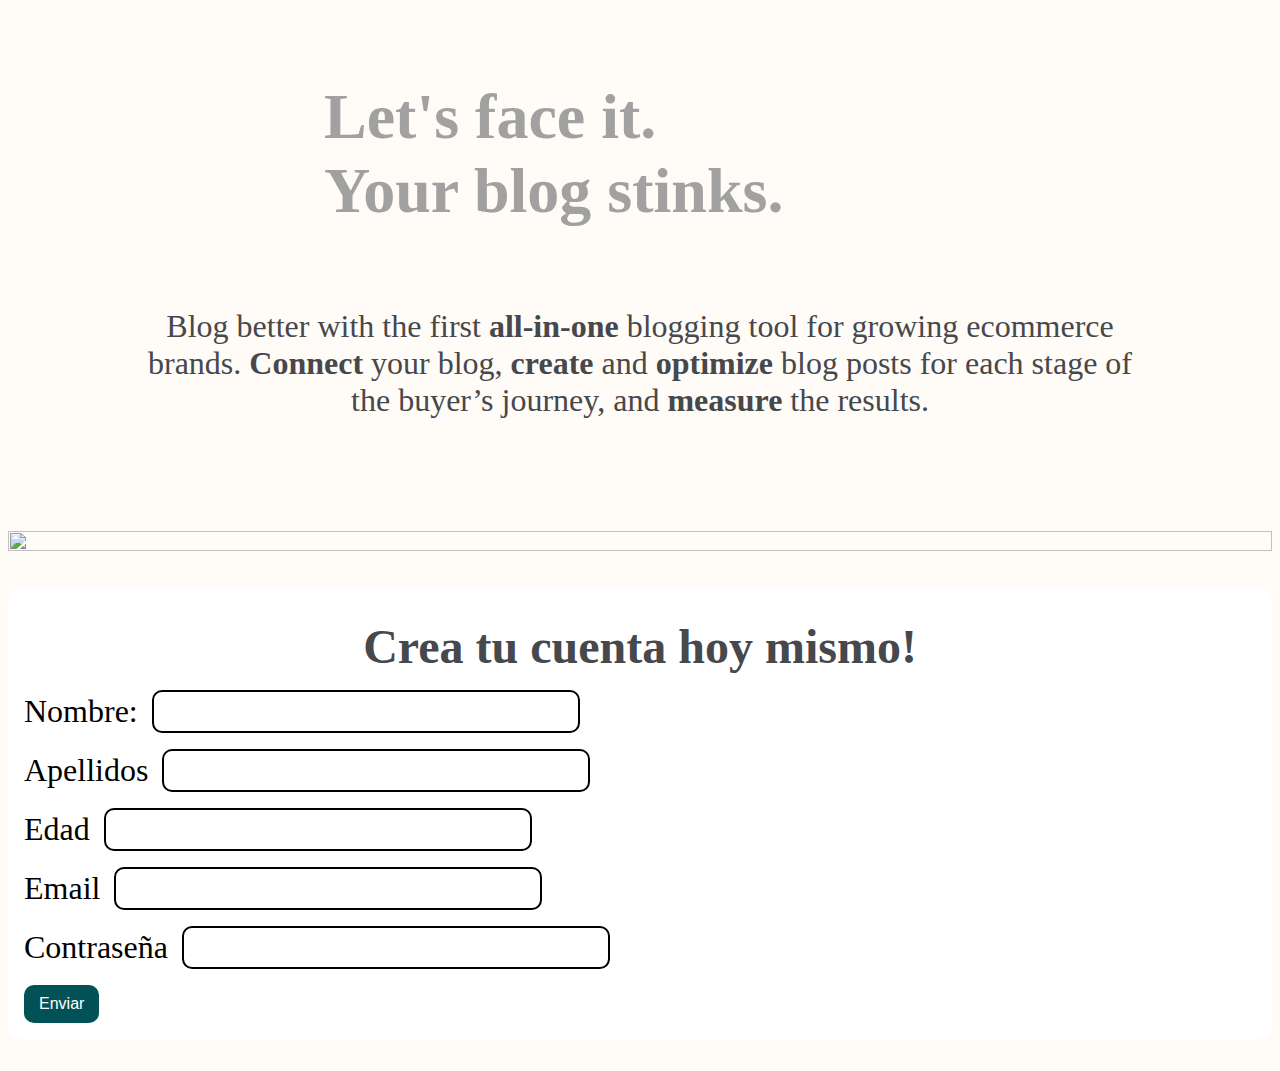
==== index.html @ 90845365 "Home page created" ====
<!DOCTYPE html>
<html lang="en">

<head>
    <meta charset="UTF-8">
    <meta name="viewport" content="width=device-width, initial-scale=1.0">
    <title>Matcha </title>
    <link rel="stylesheet" href="./styles.css">
</head>

<body>

    <h1 class="title">Let's face it. <br> Your blog stinks.</h1>
    <p class="description">
        Blog better with the first <span>all-in-one</span> blogging tool for growing ecommerce brands.
        <span>Connect</span> your
        blog, <span>create</span> and
        <span>optimize</span> blog posts for each stage of the buyer’s journey, and <span>measure</span> the results.
    </p>

    <img
        src="https://s3.amazonaws.com/gv2016wp/wp-content/uploads/20150624200319/150624-The_Current_state_of_blogging_1200x628-01.png" />


    <form method="POST">

        <h1 class="title">Crea tu cuenta hoy mismo!</h1>

        <div class="group">
            <label for="">Nombre:</label>
            <input type="text">
        </div>

        <div class="group">
            <label for="">Apellidos</label>
            <input type="text">
        </div>

        <div class="group">
            <label for="">Edad</label>
            <input type="number">
        </div>

        <div class="group">
            <label for="">Email</label>
            <input type="email">
        </div>
        <div class="group">
            <label for="">Contraseña</label>
            <input type="password">
        </div>
        <button type="submit">Enviar</button>
    </form>
</body>

</html>
---- styles.css ----
body {
	background-color: #fffbf7;
}
.title {
	font-size: 4rem;
	color: #8b8b8bcc;
	text-align: left;
	width: 50%;
	margin: 5rem auto;
}

.description {
	color: #46484c;
	margin: 2rem auto 7rem;
	text-align: center;
	width: 80%;
	font-size: 2rem;
}

.description span {
	font-weight: 700;
}

img {
	width: 100%;
	height: 100%;
	object-position: center;
	object-fit: cover;
}

form {
	background: #fff;
	margin: 2rem 0px;
	border-radius: 15px;
	padding: 1rem;
	background-color: #fff;
}
form h1.title {
	color: #46484c;
	text-align: center;
	margin: 1rem auto;
	font-size: 3rem;
}

form .group {
	margin: 1rem 0px;
}

.group label {
	font-size: 2rem;
	margin-right: 10px;
}
.group input {
	font-size: 2rem;
	border: solid black 2px;
	border-radius: 10px;
}

button {
	background-color: #025157;
	padding: 10px 15px;
	color: #fff;
	font-size: 1rem;
	border: none;
	border-radius: 10px;
}
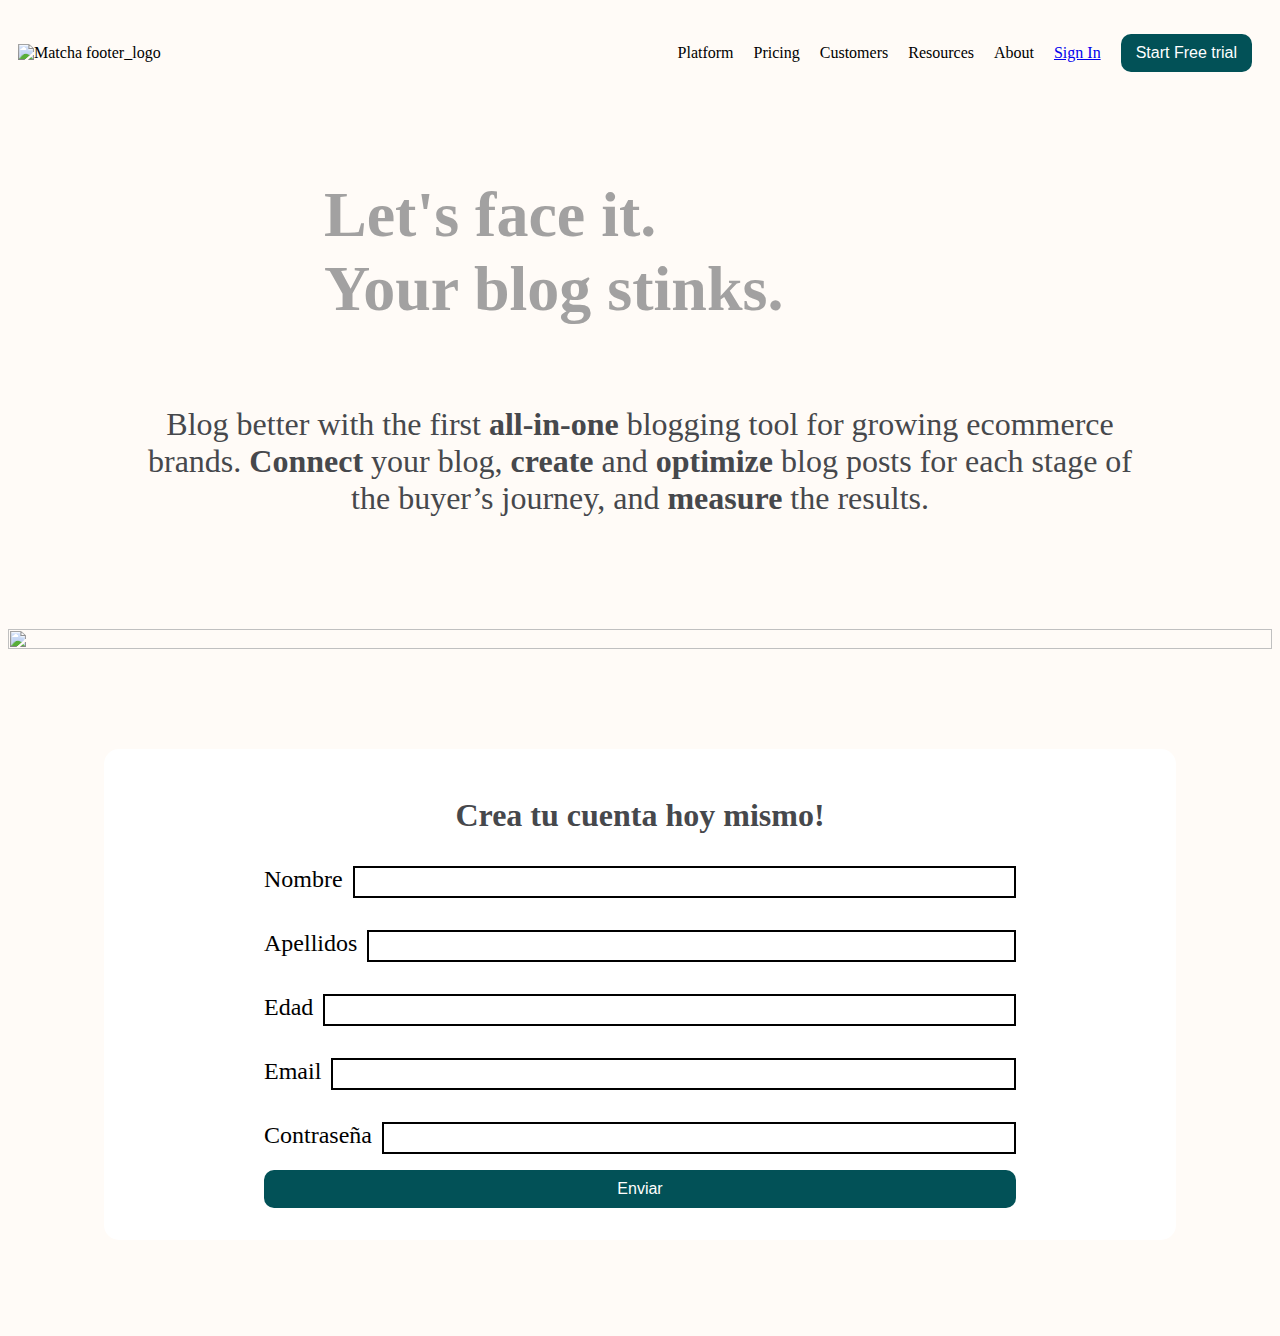
==== commit 10ed47e5: "header added" ====
--- a/index.html
+++ b/index.html
@@ -9,6 +9,19 @@
 </head>
 
 <body>
+
+    <header>
+        <img src="https://getmatcha.com/wp-content/themes/getmatcha/img/footer_logo.svg" alt="Matcha footer_logo ">
+        <ul>
+            <li><a>Platform</a></li>
+            <li><a>Pricing</a></li>
+            <li><a>Customers</a></li>
+            <li><a>Resources</a></li>
+            <li><a>About</a></li>
+            <li><a href="/login">Sign In</a></li>
+            <li><button>Start Free trial</button></li>
+        </ul>
+    </header>
 
     <h1 class="title">Let's face it. <br> Your blog stinks.</h1>
     <p class="description">
@@ -27,10 +40,9 @@
         <h1 class="title">Crea tu cuenta hoy mismo!</h1>
 
         <div class="group">
-            <label for="">Nombre:</label>
+            <label for="">Nombre</label>
             <input type="text">
         </div>
-
         <div class="group">
             <label for="">Apellidos</label>
             <input type="text">
--- a/styles.css
+++ b/styles.css
@@ -1,5 +1,34 @@
 body {
 	background-color: #fffbf7;
+}
+
+header {
+	display: flex;
+	align-items: center;
+	justify-content: space-evenly;
+	padding: 10px;
+}
+header img {
+	width: 200px;
+}
+header ul {
+	flex: 1;
+	list-style: none;
+	display: flex;
+	align-items: center;
+	justify-content: flex-end;
+}
+header ul li {
+	margin: 0px 10px;
+}
+
+header ul li button {
+	background-color: #025157;
+	padding: 10px 15px;
+	color: #fff;
+	font-size: 1rem;
+	border: none;
+	border-radius: 10px;
 }
 .title {
 	font-size: 4rem;
@@ -30,33 +59,37 @@
 
 form {
 	background: #fff;
-	margin: 2rem 0px;
+	margin: 6rem 6rem;
 	border-radius: 15px;
-	padding: 1rem;
+	padding: 2rem 10rem;
+	display: flex;
+	flex-direction: column;
+	justify-content: center;
 	background-color: #fff;
 }
 form h1.title {
 	color: #46484c;
 	text-align: center;
 	margin: 1rem auto;
-	font-size: 3rem;
+	font-size: 2rem;
 }
 
 form .group {
+	display: flex;
 	margin: 1rem 0px;
 }
-
 .group label {
-	font-size: 2rem;
+	font-size: 1.5rem;
 	margin-right: 10px;
 }
 .group input {
-	font-size: 2rem;
+	flex: 1;
+	padding: 5px;
+	font-size: 1rem;
 	border: solid black 2px;
-	border-radius: 10px;
 }
 
-button {
+form button {
 	background-color: #025157;
 	padding: 10px 15px;
 	color: #fff;
